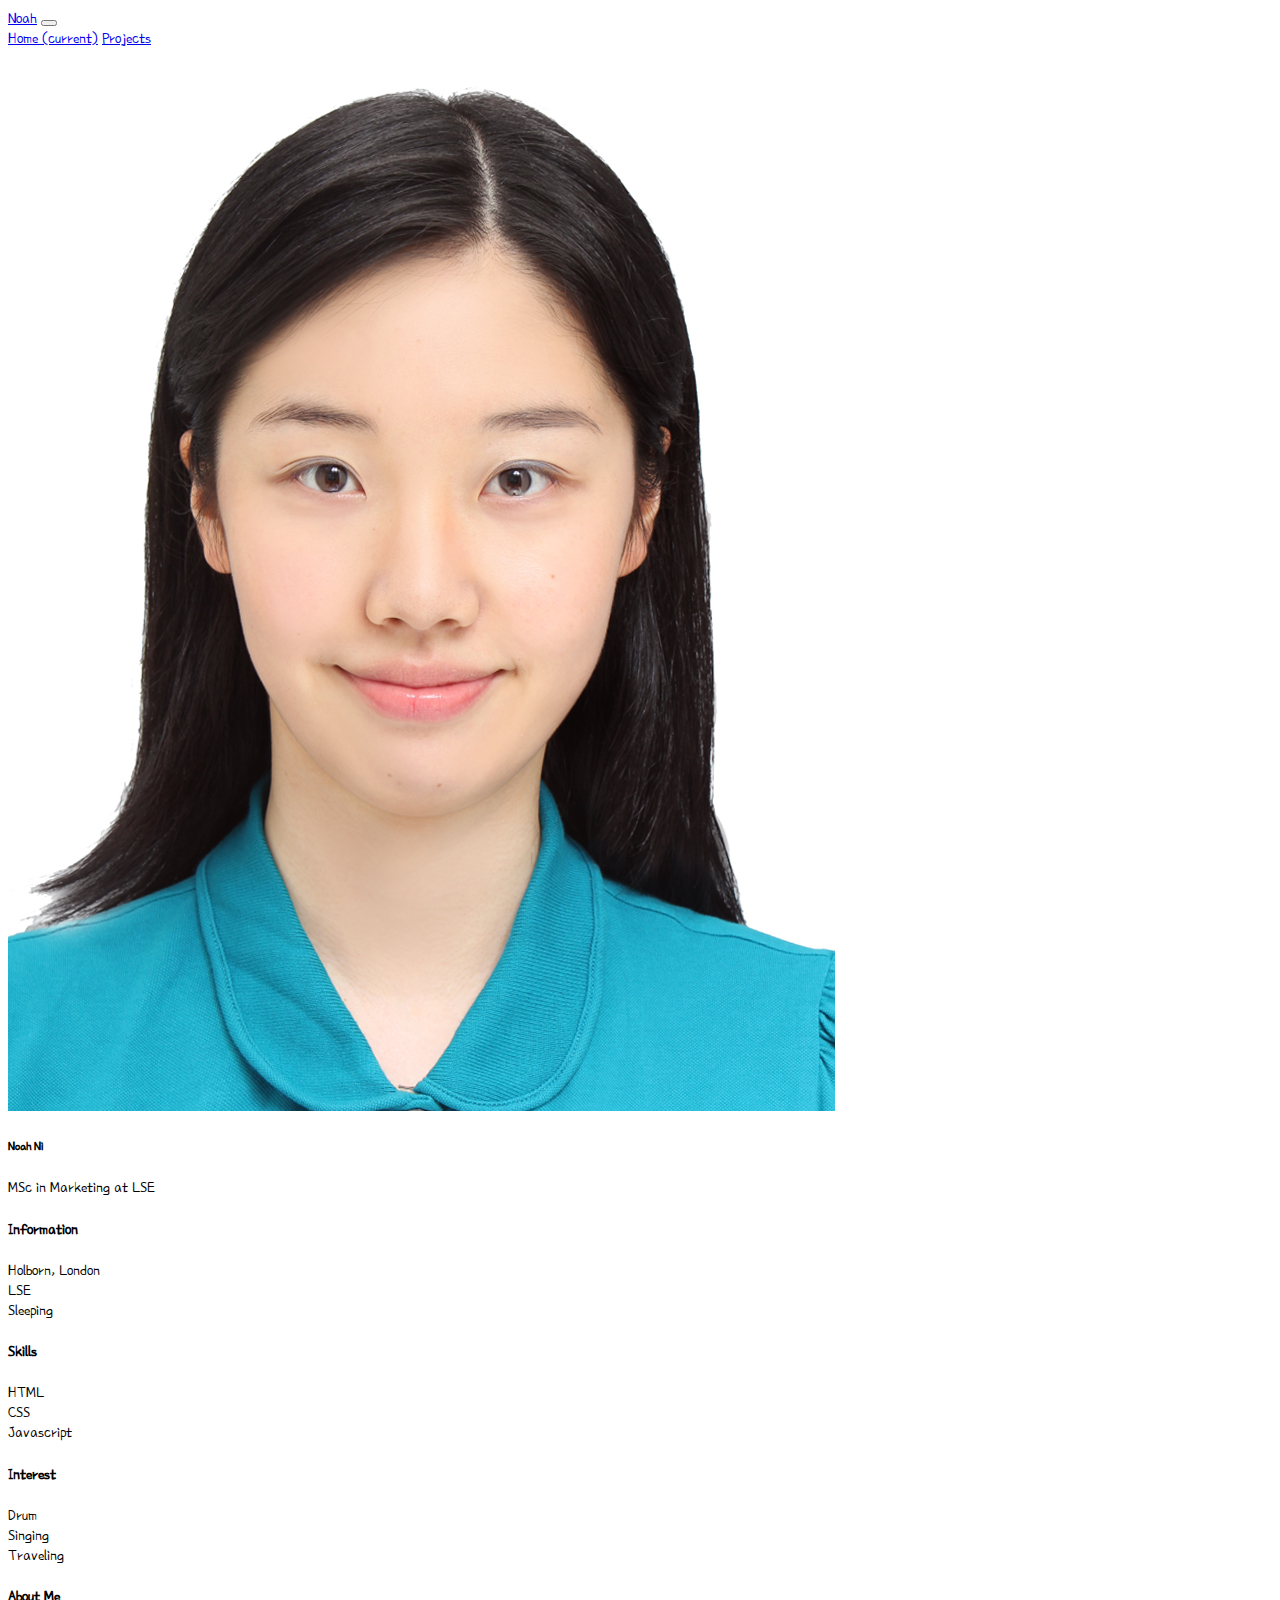
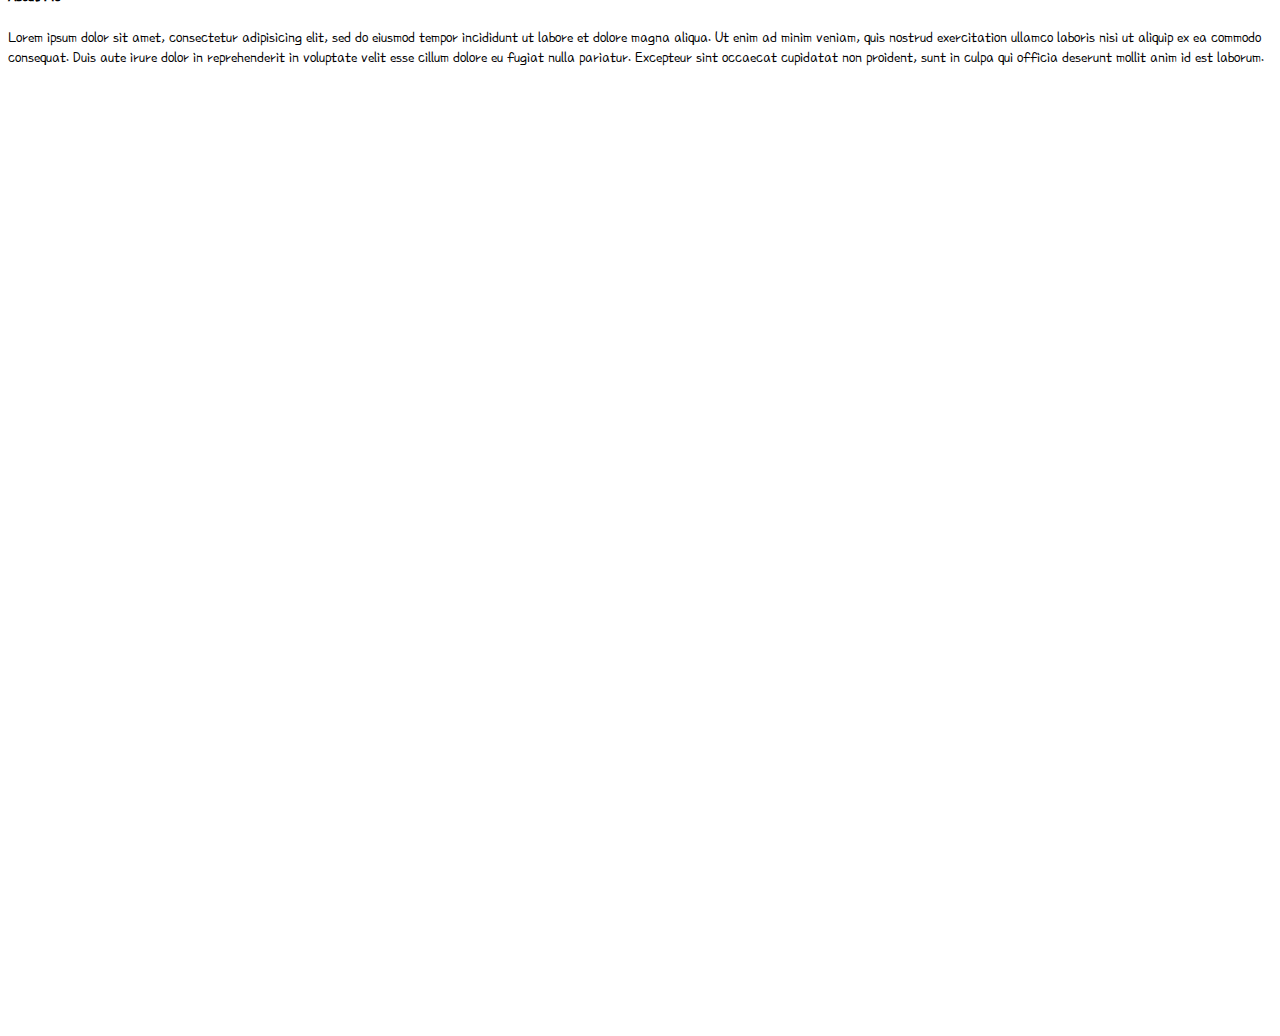
==== index.html @ ca177235 "My first commit" ====
<!DOCTYPE html>
<html>
<head>
	<title>Noah's Website</title>
	<link rel="stylesheet" href="https://stackpath.bootstrapcdn.com/bootstrap/4.1.3/css/bootstrap.min.css" integrity="sha384-MCw98/SFnGE8fJT3GXwEOngsV7Zt27NXFoaoApmYm81iuXoPkFOJwJ8ERdknLPMO" crossorigin="anonymous">
	<link rel="stylesheet" href="https://use.fontawesome.com/releases/v5.5.0/css/all.css" integrity="sha384-B4dIYHKNBt8Bc12p+WXckhzcICo0wtJAoU8YZTY5qE0Id1GSseTk6S+L3BlXeVIU" crossorigin="anonymous">
	<link href="https://fonts.googleapis.com/css?family=Poor+Story" rel="stylesheet">
	<link rel="stylesheet" type="text/css" href="css/style.css">

	<script src="https://code.jquery.com/jquery-3.3.1.slim.min.js" integrity="sha384-q8i/X+965DzO0rT7abK41JStQIAqVgRVzpbzo5smXKp4YfRvH+8abtTE1Pi6jizo" crossorigin="anonymous"></script>
	<script src="https://cdnjs.cloudflare.com/ajax/libs/popper.js/1.14.3/umd/popper.min.js" integrity="sha384-ZMP7rVo3mIykV+2+9J3UJ46jBk0WLaUAdn689aCwoqbBJiSnjAK/l8WvCWPIPm49" crossorigin="anonymous"></script>
	<script src="https://stackpath.bootstrapcdn.com/bootstrap/4.1.3/js/bootstrap.min.js" integrity="sha384-ChfqqxuZUCnJSK3+MXmPNIyE6ZbWh2IMqE241rYiqJxyMiZ6OW/JmZQ5stwEULTy" crossorigin="anonymous"></script>



</head>
<body>
<nav class="navbar navbar-expand-lg navbar-light bg-info">
  	<a class="navbar-brand" href="#">Noah</a>
  	<button class="navbar-toggler" type="button" data-toggle="collapse" data-target="#navbarNavAltMarkup" aria-controls="navbarNavAltMarkup" aria-expanded="false" aria-label="Toggle navigation">
    	<span class="navbar-toggler-icon"></span>
  	</button>
  <div class="collapse navbar-collapse" id="navbarNavAltMarkup">
    <div class="navbar-nav">
      <a class="nav-item nav-link active" href="#">Home <span class="sr-only">(current)</span></a>
      <a class="nav-item nav-link" href="#">Projects</a>
    </div>
  </div>
</nav>

	<div class="container mt-4">
		<div class="row">
			<div class="col-md-4">
				<div class="card text-center">
					<div class="card-body">
						<img src="img/欧签 copy.jpg" class="w-50 rounded-circle">
						<h5 class="card-title">Noah Ni</h5>
						<p class="card-text">
							MSc in Marketing at LSE
						</p>
					</div>
					<div class="card-footer">
						<a href="https://uk.linkedin.com/" class="custom-primary-color"><i class="fab fa-linkedin fa-2x"></i></a>
						<a href="https://en-gb.facebook.com/" class="custom-primary-color"><i class="fab fa-facebook fa-2x"></i></a>
						<a href="https://www.instagram.com/?hl=en" class="custom-primary-color"><i class="fab fa-instagram fa-2x"></i></a>
						<a href="https://twitter.com/?lang=en-gb" class="custom-primary-color"><i class="fab fa-twitter-square fa-2x"></i></a>
					</div>
				</div>

				<div class="card mt-3">
					<div class="card-body">
						<h4 class="card-title">Information</h4>
						<p class="card-text">
							<i class="fas fa-map-pin"></i>Holborn, London<br>
							<i class="fas fa-university"></i>LSE<br>
							<i class="fas fa-heart"></i>Sleeping
						</p>
					</div>
				</div>

				<div class="card mt-3">
					<div class="card-body">
						<h4 class="card-title">Skills</h4>
						HTML
						<div class="progress mb-2">
  							<div class="progress-bar progress-bar-striped" role="progressbar" style="width: 50%" aria-valuenow="10" aria-valuemin="0" aria-valuemax="100"></div>
						</div>
						CSS
						<div class="progress mb-2">
  							<div class="progress-bar progress-bar-striped bg-success" role="progressbar" style="width: 70%" aria-valuenow="25" aria-valuemin="0" aria-valuemax="100"></div>
						</div>
						Javascript
						<div class="progress">
  							<div class="progress-bar progress-bar-striped bg-info" role="progressbar" style="width: 100%" aria-valuenow="50" aria-valuemin="0" aria-valuemax="100"></div>
						</div>
					</div>
				</div>

				<div class="card mt-3">
					<div class="card-body">
						<h4 class="card-title">Interest</h4>
						<p class="card-text">
							<i class="fas fa-drum"></i>Drum<br>
							<i class="fas fa-music"></i>Singing<br>
							<i class="fas fa-plane-departure"></i>Traveling
						</p>
					</div>
				</div>

			</div>
			<div class="col-md-8">
				<div class="card">
					<div class="card-body">
						<h4 class="card-title">About Me</h4>
						<p class="card-text">
							Lorem ipsum dolor sit amet, consectetur adipisicing elit, sed do eiusmod
							tempor incididunt ut labore et dolore magna aliqua. Ut enim ad minim veniam,
							quis nostrud exercitation ullamco laboris nisi ut aliquip ex ea commodo
							consequat. Duis aute irure dolor in reprehenderit in voluptate velit esse
							cillum dolore eu fugiat nulla pariatur. Excepteur sint occaecat cupidatat non
							proident, sunt in culpa qui officia deserunt mollit anim id est laborum.
						</p>
						</div>
					</div>

					<div class="card text-center mt-3">
						<div class="card-body">
							<iframe width="560" height="315" src="https://www.youtube.com/embed/Tpq0n3Pk5ts" frameborder="0" allow="accelerometer; autoplay; encrypted-media; gyroscope; picture-in-picture" allowfullscreen></iframe>
						</div>
					</div>

					<div class="card text-center mt-3">
						<div class="card-body">
							<div style="width: 100%"><iframe width="100%" height="600" src="https://maps.google.com/maps?width=100%&amp;height=600&amp;hl=en&amp;q=London%20School%20of%20Economics+(My%20Business%20Name)&amp;ie=UTF8&amp;t=&amp;z=14&amp;iwloc=B&amp;output=embed" frameborder="0" scrolling="no" marginheight="0" marginwidth="0"><a href="https://www.maps.ie/create-google-map/">Create Google Map</a></iframe></div><br/>
						</div>
					</div>

				</div>
			</div>
		</div>
	</div>
</body>
</html>
---- css/style.css ----
.custom-primary-color{
	color: grey
}

.custom-primary-color:hover{
	color: black
}

body{
	font-family: 'Poor Story', cursive;
}
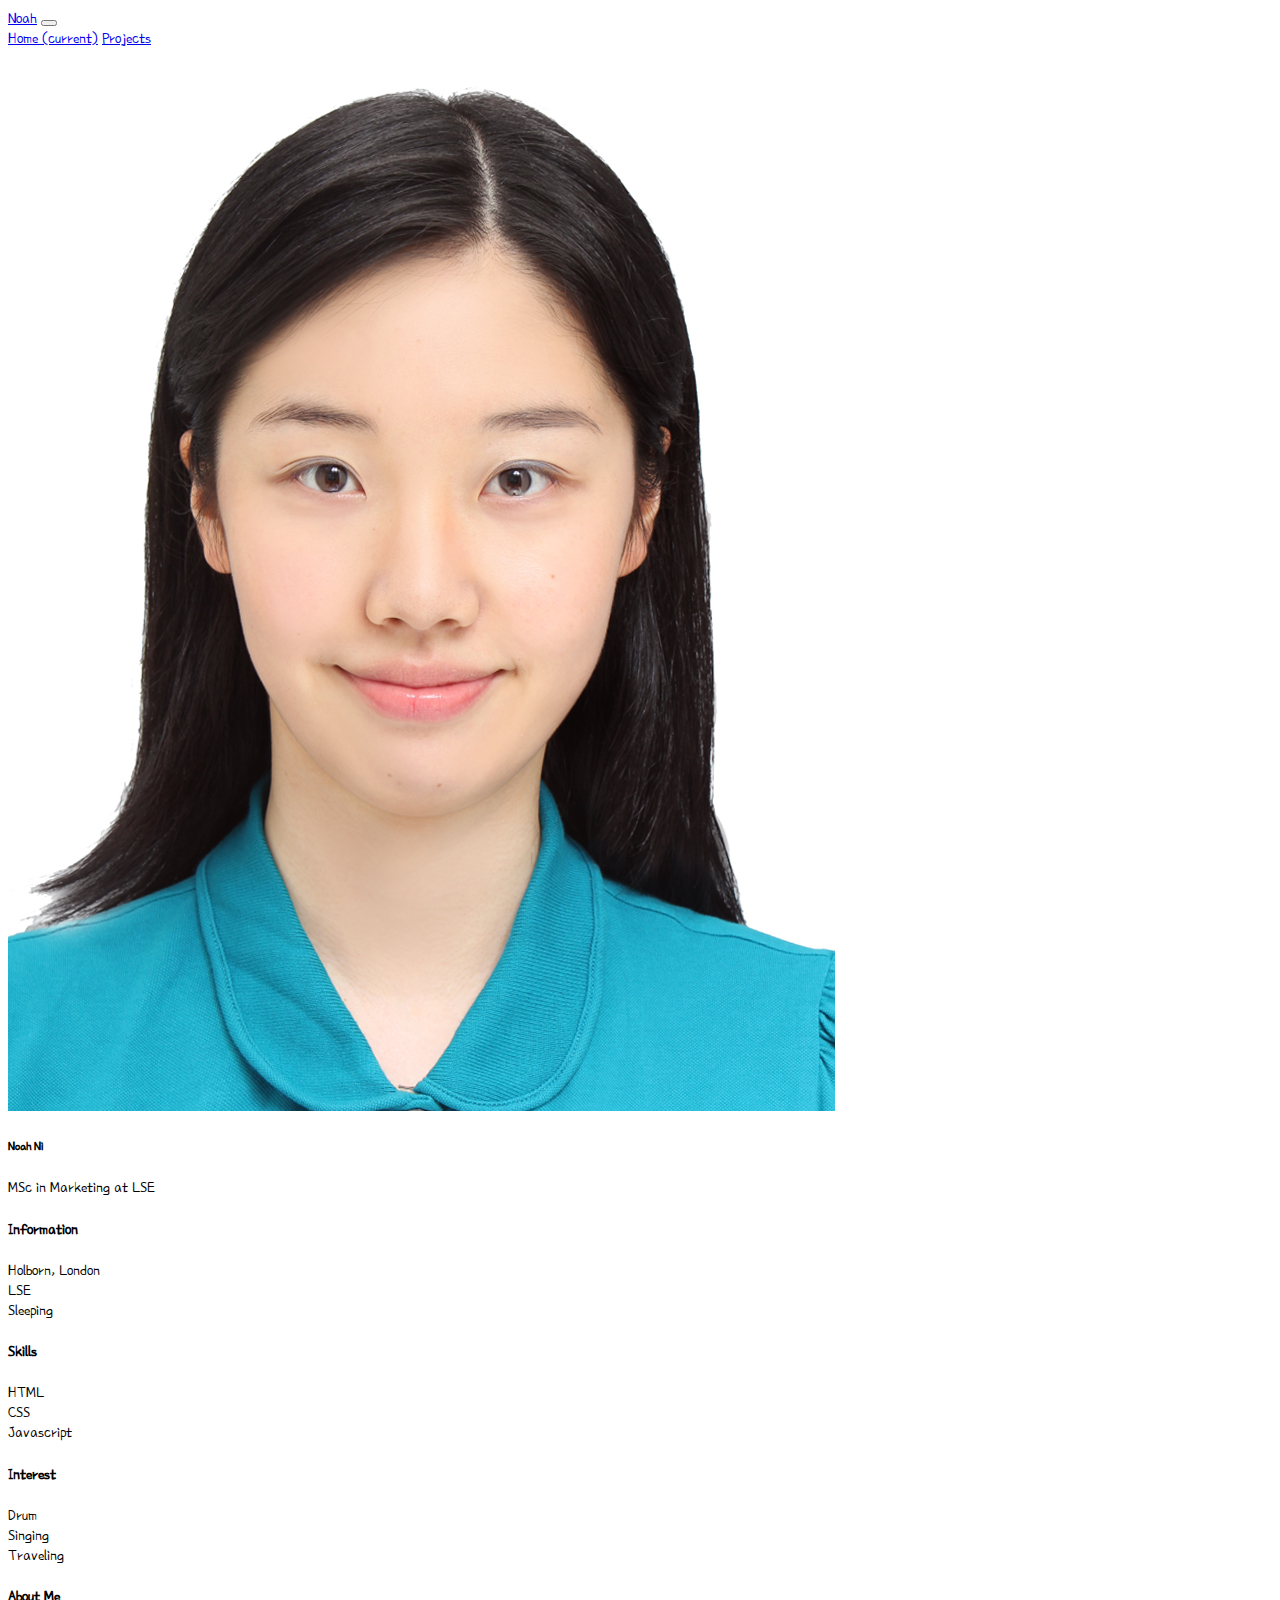
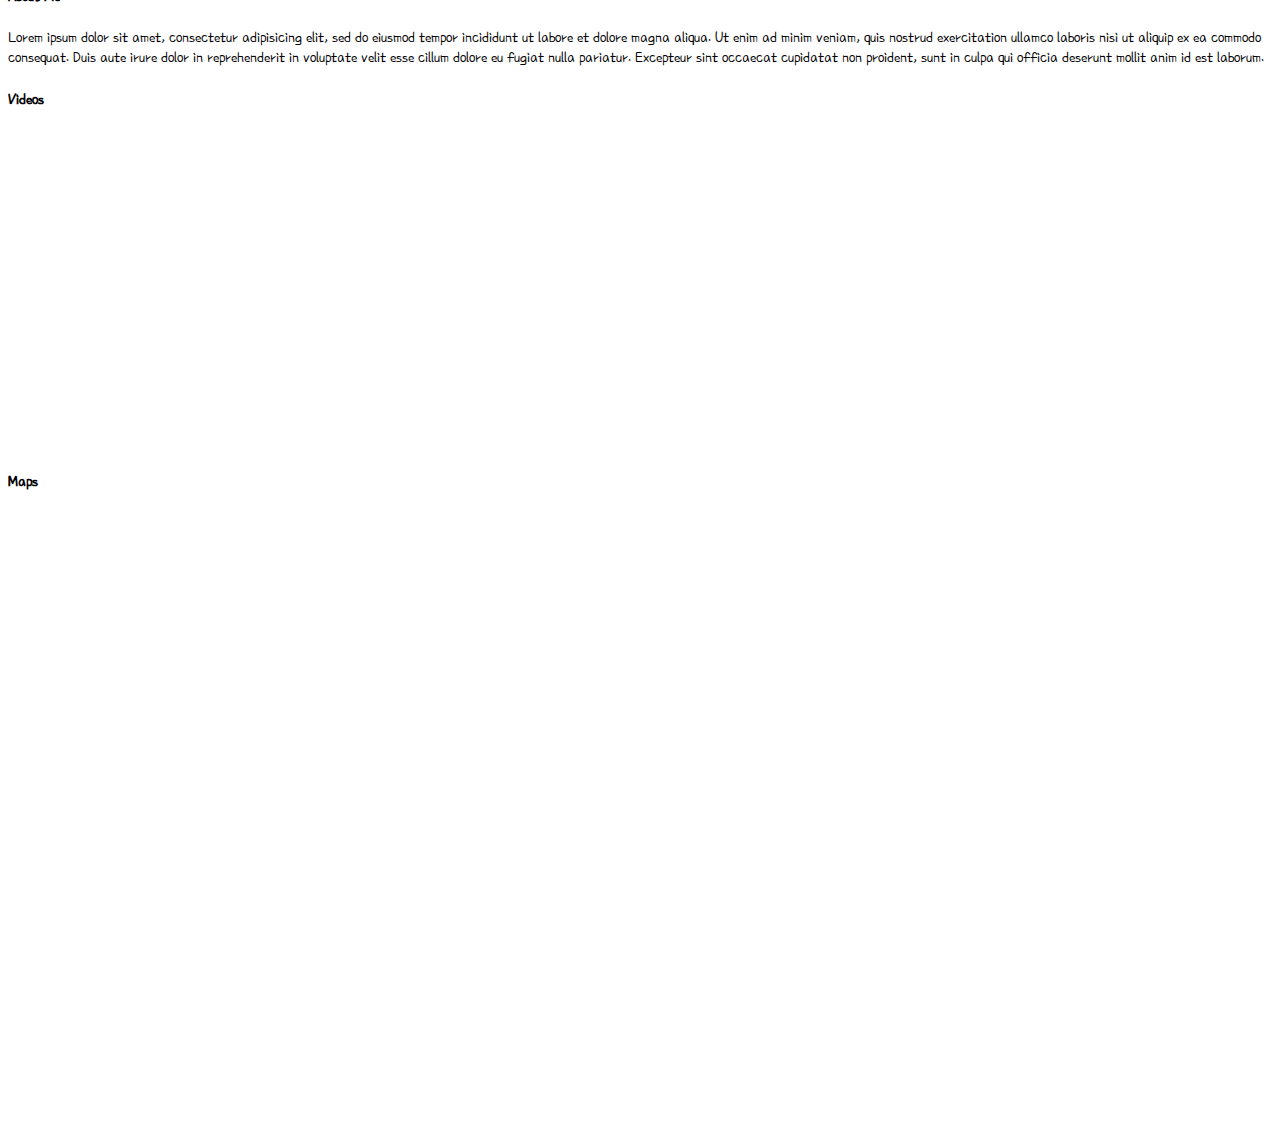
==== commit 448c5f15: "second" ====
--- a/index.html
+++ b/index.html
@@ -5,6 +5,7 @@
 	<link rel="stylesheet" href="https://stackpath.bootstrapcdn.com/bootstrap/4.1.3/css/bootstrap.min.css" integrity="sha384-MCw98/SFnGE8fJT3GXwEOngsV7Zt27NXFoaoApmYm81iuXoPkFOJwJ8ERdknLPMO" crossorigin="anonymous">
 	<link rel="stylesheet" href="https://use.fontawesome.com/releases/v5.5.0/css/all.css" integrity="sha384-B4dIYHKNBt8Bc12p+WXckhzcICo0wtJAoU8YZTY5qE0Id1GSseTk6S+L3BlXeVIU" crossorigin="anonymous">
 	<link href="https://fonts.googleapis.com/css?family=Poor+Story" rel="stylesheet">
+	<link rel="stylesheet" href="https://cdnjs.cloudflare.com/ajax/libs/animate.css/3.7.0/animate.min.css">
 	<link rel="stylesheet" type="text/css" href="css/style.css">
 
 	<script src="https://code.jquery.com/jquery-3.3.1.slim.min.js" integrity="sha384-q8i/X+965DzO0rT7abK41JStQIAqVgRVzpbzo5smXKp4YfRvH+8abtTE1Pi6jizo" crossorigin="anonymous"></script>
@@ -33,7 +34,7 @@
 			<div class="col-md-4">
 				<div class="card text-center">
 					<div class="card-body">
-						<img src="img/欧签 copy.jpg" class="w-50 rounded-circle">
+						<img src="img/欧签 copy.jpg" class="w-50 rounded-circle animated bounce">
 						<h5 class="card-title">Noah Ni</h5>
 						<p class="card-text">
 							MSc in Marketing at LSE
@@ -105,12 +106,14 @@
 
 					<div class="card text-center mt-3">
 						<div class="card-body">
+							<h4 class="card-title text-left">Videos</h4>
 							<iframe width="560" height="315" src="https://www.youtube.com/embed/Tpq0n3Pk5ts" frameborder="0" allow="accelerometer; autoplay; encrypted-media; gyroscope; picture-in-picture" allowfullscreen></iframe>
 						</div>
 					</div>
 
 					<div class="card text-center mt-3">
 						<div class="card-body">
+							<h4 class="card-title text-left">Maps</h4>
 							<div style="width: 100%"><iframe width="100%" height="600" src="https://maps.google.com/maps?width=100%&amp;height=600&amp;hl=en&amp;q=London%20School%20of%20Economics+(My%20Business%20Name)&amp;ie=UTF8&amp;t=&amp;z=14&amp;iwloc=B&amp;output=embed" frameborder="0" scrolling="no" marginheight="0" marginwidth="0"><a href="https://www.maps.ie/create-google-map/">Create Google Map</a></iframe></div><br/>
 						</div>
 					</div>
